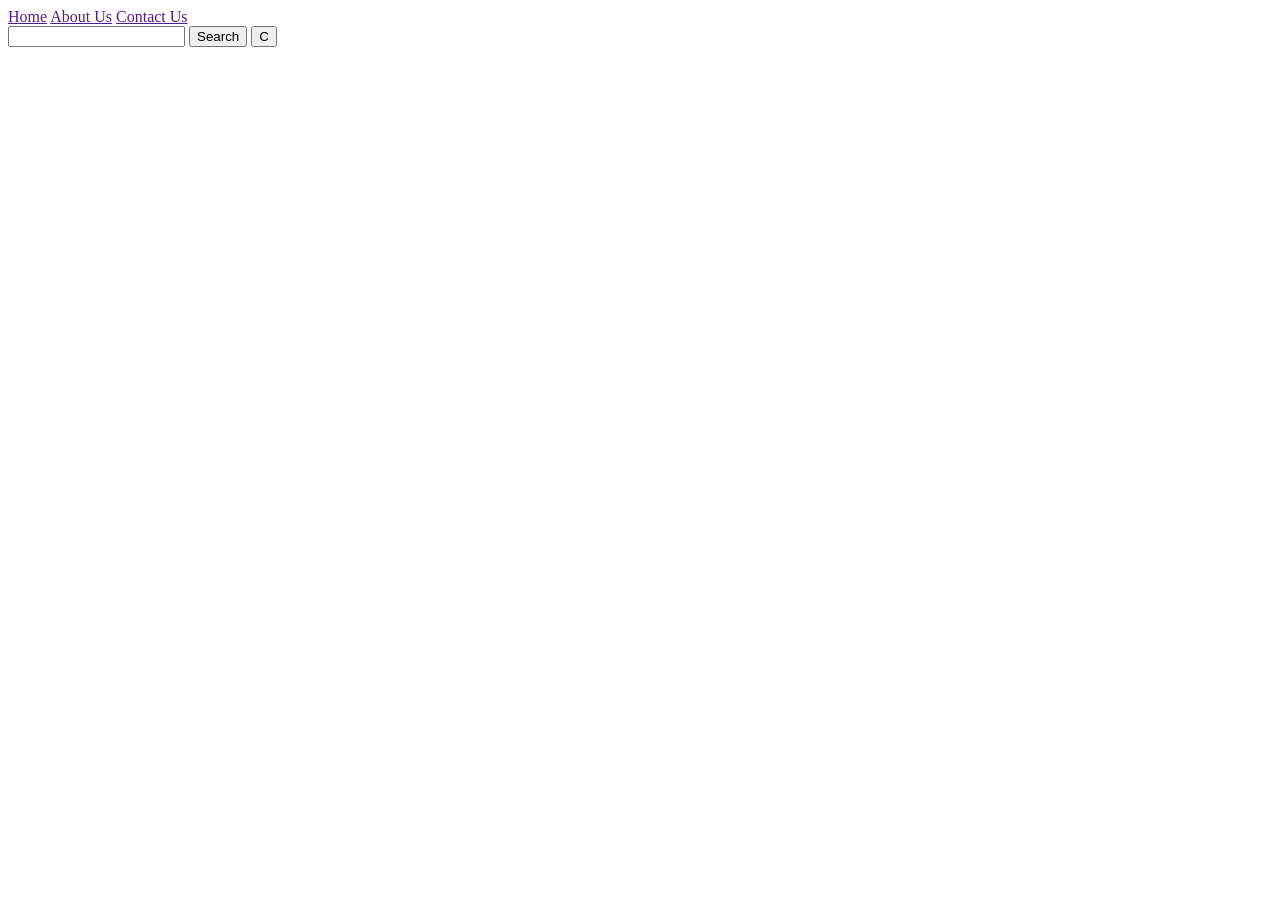
==== index.html @ d9883915 "initial commit" ====
<!DOCTYPE html>
<html lang="en">
<head>
    <meta charset="UTF-8">
    <meta name="viewport" content="width=device-width, initial-scale=1.0">
    <title>Travel Bloom</title>
</head>
<body>
    <nav>
        <div>
            <a href="">Home</a>
            <a href="">About Us</a>
            <a href="">Contact Us</a>
        </div>
        <div>
            <input type="text">
            <button>Search</button>
            <button>C</button>
        </div>
    </nav>
</body>
</html>
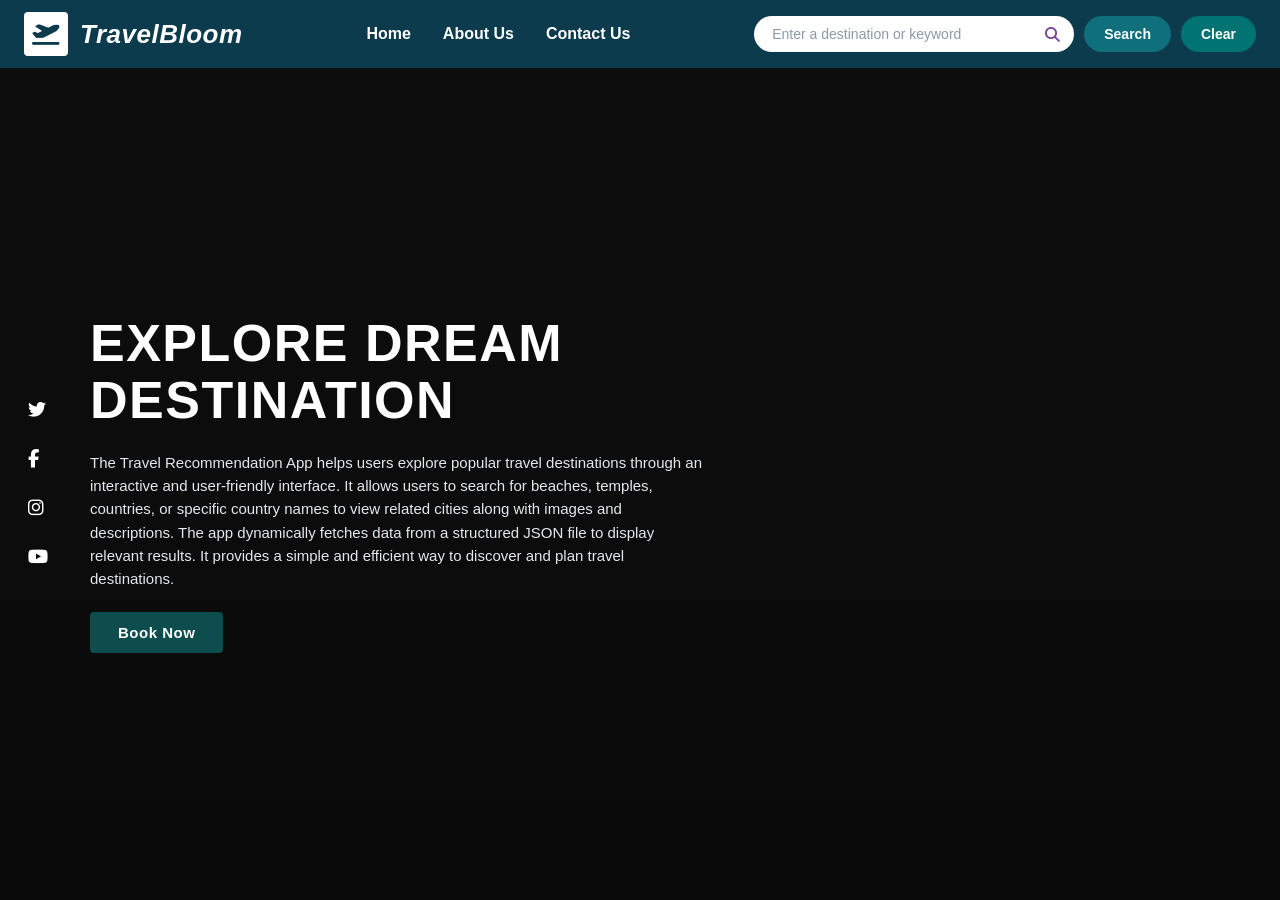
==== commit 11c4e124: "finalize" ====
--- a/index.html
+++ b/index.html
@@ -1,22 +1,68 @@
-<!DOCTYPE html>
+<!doctype html>
 <html lang="en">
-<head>
-    <meta charset="UTF-8">
-    <meta name="viewport" content="width=device-width, initial-scale=1.0">
+  <head>
+    <meta charset="UTF-8" />
+    <meta name="viewport" content="width=device-width, initial-scale=1.0" />
     <title>Travel Bloom</title>
-</head>
-<body>
-    <nav>
-        <div>
-            <a href="">Home</a>
-            <a href="">About Us</a>
-            <a href="">Contact Us</a>
+    <link
+      rel="stylesheet"
+      href="https://cdnjs.cloudflare.com/ajax/libs/font-awesome/6.5.0/css/all.min.css"
+    />
+    <link rel="stylesheet" href="style.css" />
+  </head>
+  <body>
+    <nav class="navbar">
+      <div class="nav-brand">
+        <div class="logo-icon">
+          <i class="fa-solid fa-plane-departure"></i>
         </div>
-        <div>
-            <input type="text">
-            <button>Search</button>
-            <button>C</button>
+        <span class="brand-name">TravelBloom</span>
+      </div>
+
+      <ul class="nav-links">
+        <li><a href="/">Home</a></li>
+        <li><a href="/about-us.html">About Us</a></li>
+        <li><a href="/contact-us.html">Contact Us</a></li>
+      </ul>
+
+      <form class="nav-search-form" id="search-form">
+        <div class="search-input-wrapper">
+          <input type="text" id="search-input" placeholder="Enter a destination or keyword" />
+          <i class="fa-solid fa-magnifying-glass search-icon"></i>
         </div>
+        <button type="submit" class="btn btn-search">Search</button>
+        <button type="reset" class="btn btn-clear">Clear</button>
+      </form>
     </nav>
-</body>
-</html>+
+    <main class="hero-section">
+      <aside class="social-sidebar">
+        <a href="#" aria-label="Twitter"><i class="fa-brands fa-twitter"></i></a>
+        <a href="#" aria-label="Facebook"><i class="fa-brands fa-facebook-f"></i></a>
+        <a href="#" aria-label="Instagram"><i class="fa-brands fa-instagram"></i></a>
+        <a href="#" aria-label="YouTube"><i class="fa-brands fa-youtube"></i></a>
+      </aside>
+
+      <div class="hero-content">
+        <h1 class="hero-title">
+          EXPLORE DREAM<br />
+          DESTINATION
+        </h1>
+        <p class="hero-description">
+          The Travel Recommendation App helps users explore popular travel destinations through an
+          interactive and user-friendly interface. It allows users to search for beaches, temples,
+          countries, or specific country names to view related cities along with images and
+          descriptions. The app dynamically fetches data from a structured JSON file to display
+          relevant results. It provides a simple and efficient way to discover and plan travel
+          destinations.
+        </p>
+        <a href="/" class="btn-book">Book Now</a>
+      </div>
+      <section id="resultsContainer" class="results-container hidden" aria-live="polite">
+        <!-- Injected via JavaScript -->
+      </section>
+    </main>
+
+    <script src="script.js"></script>
+  </body>
+</html>
--- a/style.css
+++ b/style.css
@@ -0,0 +1,311 @@
+* {
+  margin: 0;
+  padding: 0;
+  box-sizing: border-box;
+  font-family: Arial, Helvetica, sans-serif;
+}
+
+body {
+  background-color: #121212;
+}
+
+.navbar {
+  display: flex;
+  align-items: center;
+  justify-content: space-between;
+  background-color: #0b3b4d;
+  padding: 12px 24px;
+  gap: 20px;
+}
+
+.nav-brand {
+  display: flex;
+  align-items: center;
+  gap: 12px;
+}
+
+.logo-icon {
+  background-color: #ffffff;
+  color: #0b3b4d;
+  width: 44px;
+  height: 44px;
+  border-radius: 4px;
+  display: flex;
+  align-items: center;
+  justify-content: center;
+  font-size: 22px;
+}
+
+.brand-name {
+  color: #ffffff;
+  font-size: 26px;
+  font-weight: 700;
+  font-style: italic;
+  letter-spacing: 0.5px;
+}
+
+.nav-links {
+  display: flex;
+  list-style: none;
+  gap: 32px;
+}
+
+.nav-links a {
+  color: #ffffff;
+  text-decoration: none;
+  font-size: 16px;
+  font-weight: 600;
+  transition: opacity 0.2s;
+}
+
+.nav-links a:hover {
+  opacity: 0.8;
+}
+
+.nav-search-form {
+  display: flex;
+  align-items: center;
+  gap: 10px;
+}
+
+.search-input-wrapper {
+  position: relative;
+  display: flex;
+  align-items: center;
+}
+
+.search-input-wrapper input {
+  width: 320px;
+  padding: 10px 40px 10px 18px;
+  border: none;
+  border-radius: 24px;
+  font-size: 14px;
+  outline: none;
+  color: #333333;
+}
+
+.search-input-wrapper input::placeholder {
+  color: #8a9ba8;
+}
+
+.search-input-wrapper .search-icon {
+  position: absolute;
+  right: 14px;
+  color: #7b4397;
+  font-size: 15px;
+  pointer-events: none;
+}
+
+.btn {
+  padding: 10px 20px;
+  border-radius: 20px;
+  border: none;
+  font-size: 14px;
+  font-weight: 600;
+  color: #ffffff;
+  cursor: pointer;
+  transition: background-color 0.2s;
+}
+
+.btn-search {
+  background-color: #0f6f7b;
+}
+
+.btn-search:hover {
+  background-color: #0b5963;
+}
+
+.btn-clear {
+  background-color: #027373;
+}
+
+.btn-clear:hover {
+  background-color: #015c5c;
+}
+
+.hero-section {
+  position: relative;
+  min-height: calc(100vh - 68px); /* Full viewport minus navbar height */
+  width: 100%;
+  background:
+    linear-gradient(rgba(0, 0, 0, 0.25), rgba(0, 0, 0, 0.45)),
+    url("https://images.unsplash.com/photo-1496442226666-8d4d0e62e6e9?auto=format&fit=crop&w=1920&q=80")
+      center/cover no-repeat;
+  display: flex;
+  align-items: center;
+}
+
+.social-sidebar {
+  position: absolute;
+  left: 28px;
+  top: 50%;
+  transform: translateY(-50%);
+  display: flex;
+  flex-direction: column;
+  gap: 28px;
+  z-index: 10;
+}
+
+.social-sidebar a {
+  color: #ffffff;
+  font-size: 18px;
+  text-decoration: none;
+  transition:
+    opacity 0.2s,
+    transform 0.2s;
+}
+
+.social-sidebar a:hover {
+  opacity: 0.75;
+  transform: scale(1.1);
+}
+
+.hero-content {
+  margin-left: 90px; /* Space away from left social bar */
+  max-width: 620px;
+  color: #ffffff;
+  display: flex;
+  flex-direction: column;
+  gap: 22px;
+}
+
+.hero-title {
+  font-size: 52px;
+  font-weight: 800;
+  line-height: 1.1;
+  letter-spacing: 1.5px;
+  text-transform: uppercase;
+}
+
+.hero-description {
+  font-size: 15px;
+  line-height: 1.55;
+  color: #e2e8f0;
+  font-weight: 400;
+}
+
+.btn-book {
+  align-self: flex-start;
+  display: inline-block;
+  background-color: #0d4d4d;
+  color: #ffffff;
+  padding: 12px 28px;
+  border-radius: 4px;
+  font-size: 15px;
+  font-weight: 600;
+  text-decoration: none;
+  letter-spacing: 0.5px;
+  transition: background-color 0.2s ease;
+}
+
+.btn-book:hover {
+  background-color: #093737;
+}
+/* Container positioned on the right */
+.results-container {
+  position: absolute;
+  right: 50px;
+  top: 50%;
+  transform: translateY(-50%);
+  width: 380px;
+  max-height: 80vh;
+  overflow-y: auto;
+  display: flex;
+  flex-direction: column;
+  gap: 16px;
+  padding: 16px;
+  background: rgba(11, 26, 36, 0.85);
+  backdrop-filter: blur(8px);
+  border-radius: 10px;
+  border: 1px solid rgba(255, 255, 255, 0.15);
+  z-index: 20;
+}
+
+.results-container.hidden {
+  display: none;
+}
+
+/* Individual Destination Card */
+.result-card {
+  background: #ffffff;
+  border-radius: 8px;
+  overflow: hidden;
+  box-shadow: 0 4px 12px rgba(0, 0, 0, 0.25);
+  display: flex;
+  flex-direction: column;
+  flex-shrink: 0;
+}
+
+.result-card img {
+  width: 100%;
+  height: 180px;
+  object-fit: cover;
+}
+
+.result-card-body {
+  padding: 14px;
+  display: flex;
+  flex-direction: column;
+  gap: 8px;
+}
+
+.result-card-title {
+  font-size: 16px;
+  font-weight: 700;
+  color: #0b3b4d;
+}
+
+.result-card-desc {
+  font-size: 13px;
+  line-height: 1.45;
+  color: #4a5568;
+}
+
+.result-card-btn {
+  align-self: flex-start;
+  margin-top: 6px;
+  background-color: #0f6f7b;
+  color: #ffffff;
+  padding: 6px 14px;
+  font-size: 12px;
+  font-weight: 600;
+  text-decoration: none;
+  border-radius: 4px;
+}
+
+.result-card-btn:hover {
+  background-color: #0b5963;
+}
+
+/* Mobile Fallback */
+@media (max-width: 900px) {
+  .hero-section {
+    flex-direction: column;
+    padding-top: 40px;
+    padding-bottom: 40px;
+  }
+
+  .results-container {
+    position: static;
+    transform: none;
+    width: calc(100% - 100px);
+    margin-left: 80px;
+    margin-top: 24px;
+    max-height: none;
+  }
+}
+
+@media (max-width: 768px) {
+  .hero-content {
+    margin-left: 70px;
+    padding-right: 20px;
+  }
+
+  .hero-title {
+    font-size: 36px;
+  }
+
+  .hero-description {
+    font-size: 14px;
+  }
+}
